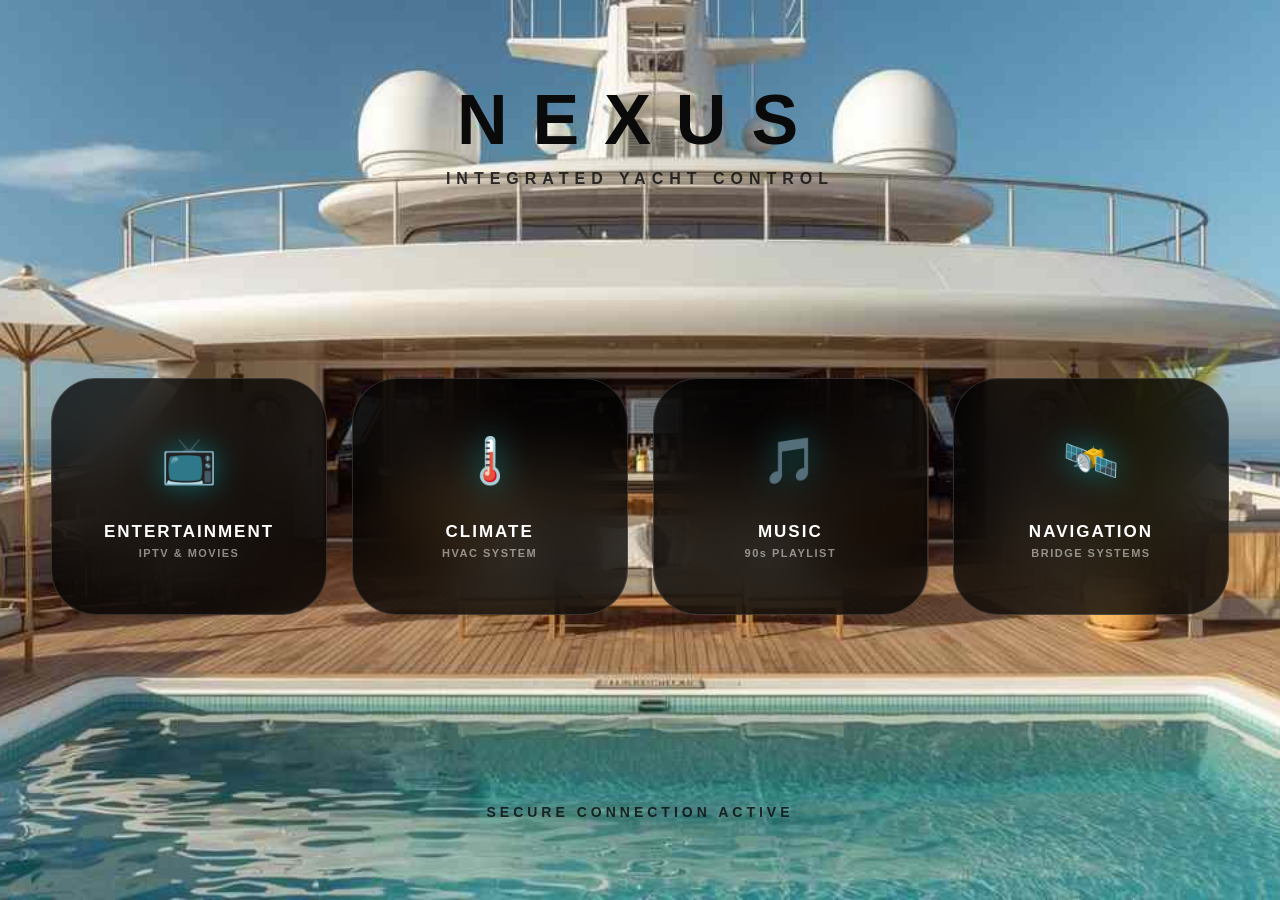
==== index.html @ c0585f2b "First release of Nexus-XPanel" ====
<!DOCTYPE html>
<html lang="it">
<head>
    <meta charset="UTF-8">
    <meta name="viewport" content="width=device-width, initial-scale=1.0">
    <title>Nexus OS - Welcome Onboard</title>
    <link rel="stylesheet" href="style.css">
    <style>
        body, html {
            margin: 0;
            padding: 0;
            height: 100%;
            overflow: hidden;
            font-family: 'Segoe UI', Roboto, sans-serif;
            background: #000;
        }

        /* Sfondo */
        .bg-setup {
            position: fixed;
            top: 0; left: 0; width: 100%; height: 100%;
            background: url('assets/image/intro-page.jpg') no-repeat center center;
            background-size: cover;
            z-index: 1;
        }

        .main-portal {
            position: relative;
            z-index: 2;
            height: 100vh;
            display: flex;
            flex-direction: column;
            align-items: center;
            justify-content: space-between;
            padding: 80px 0;
            text-align: center;
        }

        /* Testi Superiori - Scuri per massima leggibilità */
        .welcome-text {
            animation: fadeIn 1.5s ease-out;
            transition: transform 0.2s ease; /* Per l'effetto click */
        }
        
        /* NEXUS si abbassa al click */
        body:active .welcome-text {
            transform: translateY(15px);
        }

        .welcome-text h1 { 
            font-weight: 800; 
            font-size: 70px; 
            letter-spacing: 25px; 
            margin: 0; 
            color: #0a0a0a; /* Quasi nero per il sole */
        }

        .welcome-text p { 
            color: #1a1a1a; 
            letter-spacing: 6px; 
            font-size: 16px; 
            font-weight: 700;
            margin-top: 10px;
            opacity: 0.9;
        }

        /* Griglia delle Card */
        .portal-grid {
            display: grid;
            grid-template-columns: repeat(4, 1fr);
            gap: 25px;
            max-width: 1200px;
            width: 92%;
        }

        .portal-card {
            background: rgba(0, 0, 0, 0.75); /* Molto scuro */
            backdrop-filter: blur(30px);
            -webkit-backdrop-filter: blur(30px);
            border: 1px solid rgba(255, 255, 255, 0.15);
            border-radius: 45px;
            padding: 55px 20px;
            cursor: pointer;
            transition: all 0.4s cubic-bezier(0.165, 0.84, 0.44, 1);
            display: flex;
            flex-direction: column;
            align-items: center;
            text-decoration: none;
        }

        .portal-card:hover {
            transform: translateY(-20px);
            border-color: #00f2ff;
            background: rgba(0, 0, 0, 0.85);
            box-shadow: 0 30px 60px rgba(0,0,0,0.6);
        }

        .icon-box {
            font-size: 45px;
            margin-bottom: 25px;
            filter: drop-shadow(0 0 15px rgba(0, 242, 255, 0.4));
        }

        /* Testo Card - Titoli molto scuri (su sfondo chiaro sarebbero stati illeggibili) */
        /* Qui li teniamo bianchi o cyan perchè lo sfondo della card è scuro */
        .portal-card h3 { 
            color: #ffffff; 
            font-size: 17px; 
            letter-spacing: 2px; 
            margin: 10px 0 5px 0; 
            text-transform: uppercase;
            font-weight: 800;
        }
        
        .portal-card span { 
            color: rgba(255, 255, 255, 0.5); 
            font-size: 11px; 
            letter-spacing: 1.5px;
            font-weight: 600;
        }

        /* Testo inferiore scuro */
        .footer-text {
            color: #0a0a0a;
            font-size: 14px;
            font-weight: 800;
            letter-spacing: 4px;
            text-transform: uppercase;
            opacity: 0.8;
        }

        @keyframes fadeIn { 
            from { opacity: 0; transform: translateY(-30px); } 
            to { opacity: 1; transform: translateY(0); } 
        }

        @media (max-width: 1024px) {
            .portal-grid { grid-template-columns: repeat(2, 1fr); gap: 20px; }
            .welcome-text h1 { font-size: 50px; letter-spacing: 15px; }
        }
    </style>
</head>
<body>

    <div class="bg-setup"></div>

    <div class="main-portal">
        <div class="welcome-text">
            <h1>NEXUS</h1>
            <p>INTEGRATED YACHT CONTROL</p>
        </div>

        <div class="portal-grid">
            <a href="iptv.html" class="portal-card">
                <div class="icon-box">📺</div>
                <h3>Entertainment</h3>
                <span>IPTV & MOVIES</span>
            </a>

            <a href="domotica.html" class="portal-card">
                <div class="icon-box">🌡️</div>
                <h3>Climate</h3>
                <span>HVAC SYSTEM</span>
            </a>

            <a href="music.html" class="portal-card">
                <div class="icon-box">🎵</div>
                <h3>Music</h3>
                <span>90s PLAYLIST</span>
            </a>

            <a href="nav.html" class="portal-card">
                <div class="icon-box">🛰️</div>
                <h3>Navigation</h3>
                <span>BRIDGE SYSTEMS</span>
            </a>
        </div>
        
        <div class="footer-text">SECURE CONNECTION ACTIVE</div>
    </div>

</body>
</html>
---- style.css ----
:root {
    --primary-cyan: #00f2ff;
    --accent-glow: rgba(0, 242, 255, 0.4);
    --glass-bg: rgba(255, 255, 255, 0.03);
    --glass-border: rgba(255, 255, 255, 0.12);
    --font-ui: 'Inter', -apple-system, sans-serif;
}

* { box-sizing: border-box; margin: 0; padding: 0; }

body {
    background: #000;
    font-family: var(--font-ui);
    color: white;
    height: 100vh;
    overflow: hidden;
}

/* Sfondo Immersivo */
.bg-container {
    position: fixed;
    inset: 0;
    z-index: -1;
    overflow: hidden;
}

.bg-video {
    width: 100%;
    height: 100%;
    object-fit: cover;
    filter: brightness(0.35) contrast(1.1) blur(2px);
    transform: scale(1.1);
    animation: slowZoom 30s infinite alternate ease-in-out;
}

@keyframes slowZoom {
    from { transform: scale(1); }
    to { transform: scale(1.15); }
}

/* Header di Navigazione */
.main-nav {
    display: flex;
    justify-content: space-between;
    align-items: center;
    padding: 40px 60px;
    height: 100px;
}

.logo {
    font-size: 24px;
    font-weight: 200;
    letter-spacing: 6px;
    text-transform: uppercase;
}

.top-info {
    font-weight: 300;
    letter-spacing: 1px;
    opacity: 0.8;
}

/* Griglia Bento Dinamica */
.container {
    display: grid;
    grid-template-columns: repeat(4, 1fr);
    grid-template-rows: repeat(2, 280px); /* Ottimizzato per 2 righe */
    gap: 25px;
    padding: 0 60px 40px 60px;
    height: calc(100vh - 150px);
}

/* Base Card */
.card {
    background: var(--glass-bg);
    backdrop-filter: blur(35px);
    -webkit-backdrop-filter: blur(35px);
    border: 1px solid var(--glass-border);
    border-radius: 40px;
    padding: 35px;
    display: flex;
    flex-direction: column;
    justify-content: space-between;
    transition: all 0.5s cubic-bezier(0.23, 1, 0.32, 1);
    cursor: pointer;
    position: relative;
    overflow: hidden;
}

/* Effetto Luce al Passaggio */
.card::before {
    content: '';
    position: absolute;
    top: 0; left: -100%;
    width: 100%; height: 100%;
    background: linear-gradient(90deg, transparent, rgba(255,255,255,0.05), transparent);
    transition: 0.5s;
}

.card:hover::before { left: 100%; }

.card:hover {
    background: rgba(255, 255, 255, 0.07);
    border-color: var(--primary-cyan);
    box-shadow: 0 20px 40px rgba(0,0,0,0.4), 0 0 20px var(--accent-glow);
    transform: translateY(-12px);
}

/* Gerarchia Griglia */
.card-main { grid-column: span 2; grid-row: span 2; } /* IPTV */
.card-wide { grid-column: span 2; }                /* Bridge */
.card-smart { grid-column: span 1; }               /* Clima/Luci */

/* Dettagli Interni */
.status-dot {
    width: 8px; height: 8px;
    background: var(--primary-cyan);
    border-radius: 50%;
    display: inline-block;
    margin-right: 10px;
    box-shadow: 0 0 12px var(--primary-cyan);
}

.big-val {
    font-size: 64px;
    font-weight: 100;
    line-height: 1;
}

.unit { font-size: 24px; opacity: 0.5; margin-left: 5px; }

.nav-data {
    display: flex;
    justify-content: space-between;
    align-items: center;
    height: 100%;
}

.data-item { text-align: center; }
.data-item span { font-size: 32px; font-weight: 600; display: block; }
.data-item small { color: var(--primary-cyan); letter-spacing: 2px; }

/* Responsive per Tablet */
@media (max-width: 1200px) {
    .container {
        grid-template-columns: repeat(2, 1fr);
        overflow-y: auto;
    }
    .card-main, .card-wide { grid-column: span 2; }
}
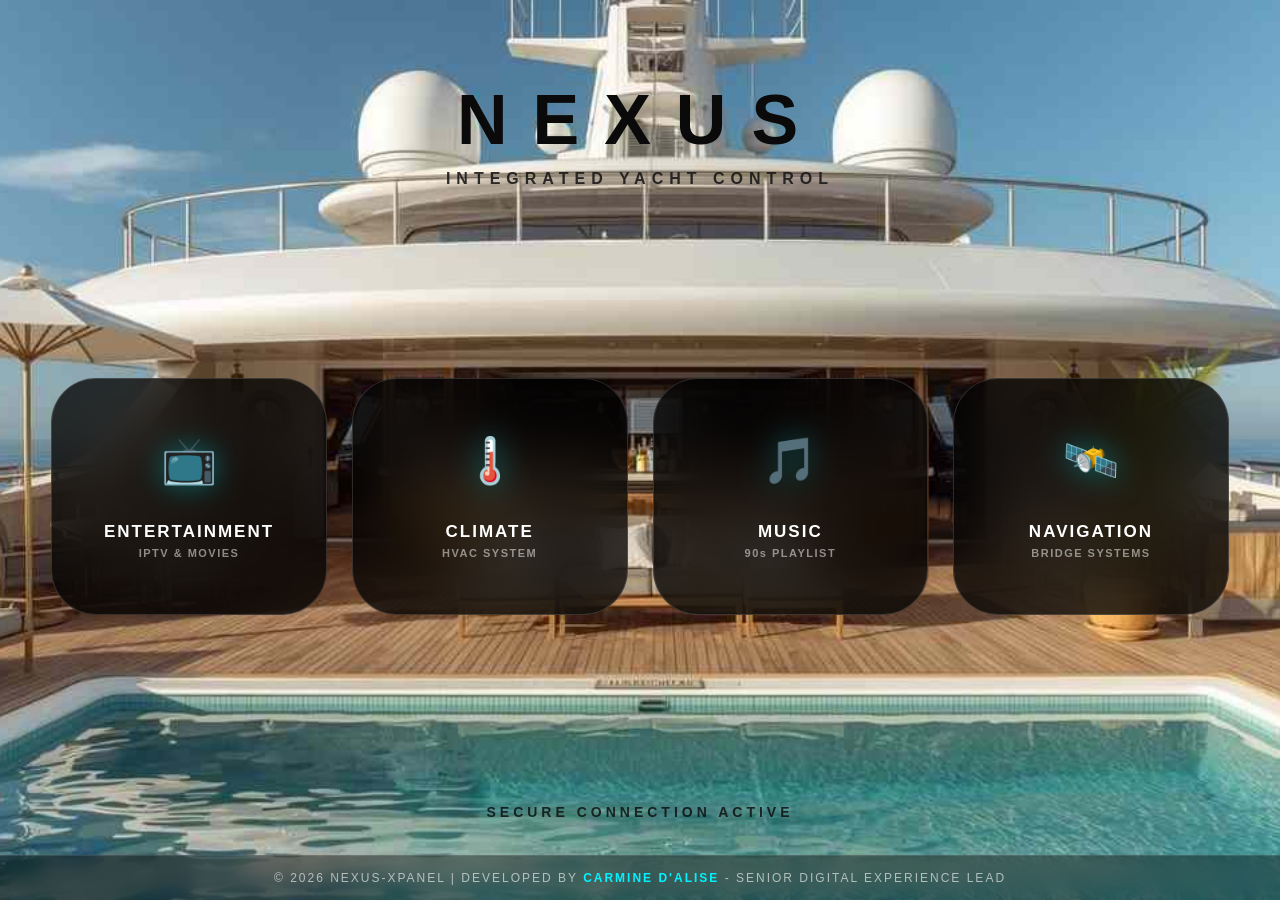
==== commit ee8c1bf0: "Branding: added author signature to all page footers" ====
--- a/index.html
+++ b/index.html
@@ -5,6 +5,15 @@
     <meta name="viewport" content="width=device-width, initial-scale=1.0">
     <title>Nexus OS - Welcome Onboard</title>
     <link rel="stylesheet" href="style.css">
+    
+    <script type="text/javascript">
+        (function(c,l,a,r,i,t,y){
+            c[a]=c[a]||function(){(c[a].q=c[a].q||[]).push(arguments)};
+            t=l.createElement(r);t.async=1;t.src="https://www.clarity.ms/tag/"+i;
+            y=l.getElementsByTagName(r)[0];y.parentNode.insertBefore(t,y);
+        })(window, document, "clarity", "script", "vd3swciqr5");
+    </script>
+
     <style>
         body, html {
             margin: 0;
@@ -101,8 +110,7 @@
             filter: drop-shadow(0 0 15px rgba(0, 242, 255, 0.4));
         }
 
-        /* Testo Card - Titoli molto scuri (su sfondo chiaro sarebbero stati illeggibili) */
-        /* Qui li teniamo bianchi o cyan perchè lo sfondo della card è scuro */
+        /* Testo Card - Titoli molto scuri */
         .portal-card h3 { 
             color: #ffffff; 
             font-size: 17px; 
@@ -178,6 +186,8 @@
         
         <div class="footer-text">SECURE CONNECTION ACTIVE</div>
     </div>
-
+<footer class="nexus-footer">
+    <p>© 2026 Nexus-XPanel | Developed by <strong>Carmine D'Alise</strong> - Senior Digital Experience Lead</p>
+</footer>
 </body>
 </html>
--- a/style.css
+++ b/style.css
@@ -147,4 +147,30 @@
         overflow-y: auto;
     }
     .card-main, .card-wide { grid-column: span 2; }
+}
+
+.nexus-footer {
+    position: fixed;
+    bottom: 0;
+    width: 100%;
+    padding: 15px 0;
+    background: rgba(0, 0, 0, 0.4); /* Sottile trasparenza */
+    backdrop-filter: blur(10px);
+    -webkit-backdrop-filter: blur(10px);
+    text-align: center;
+    z-index: 1000;
+    border-top: 1px solid rgba(255, 255, 255, 0.1);
+}
+
+.nexus-footer p {
+    color: rgba(255, 255, 255, 0.6);
+    font-size: 12px;
+    letter-spacing: 2px;
+    margin: 0;
+    text-transform: uppercase;
+}
+
+.nexus-footer strong {
+    color: #00f2ff; /* Il tuo colore Cyan distintivo */
+    font-weight: 800;
 }
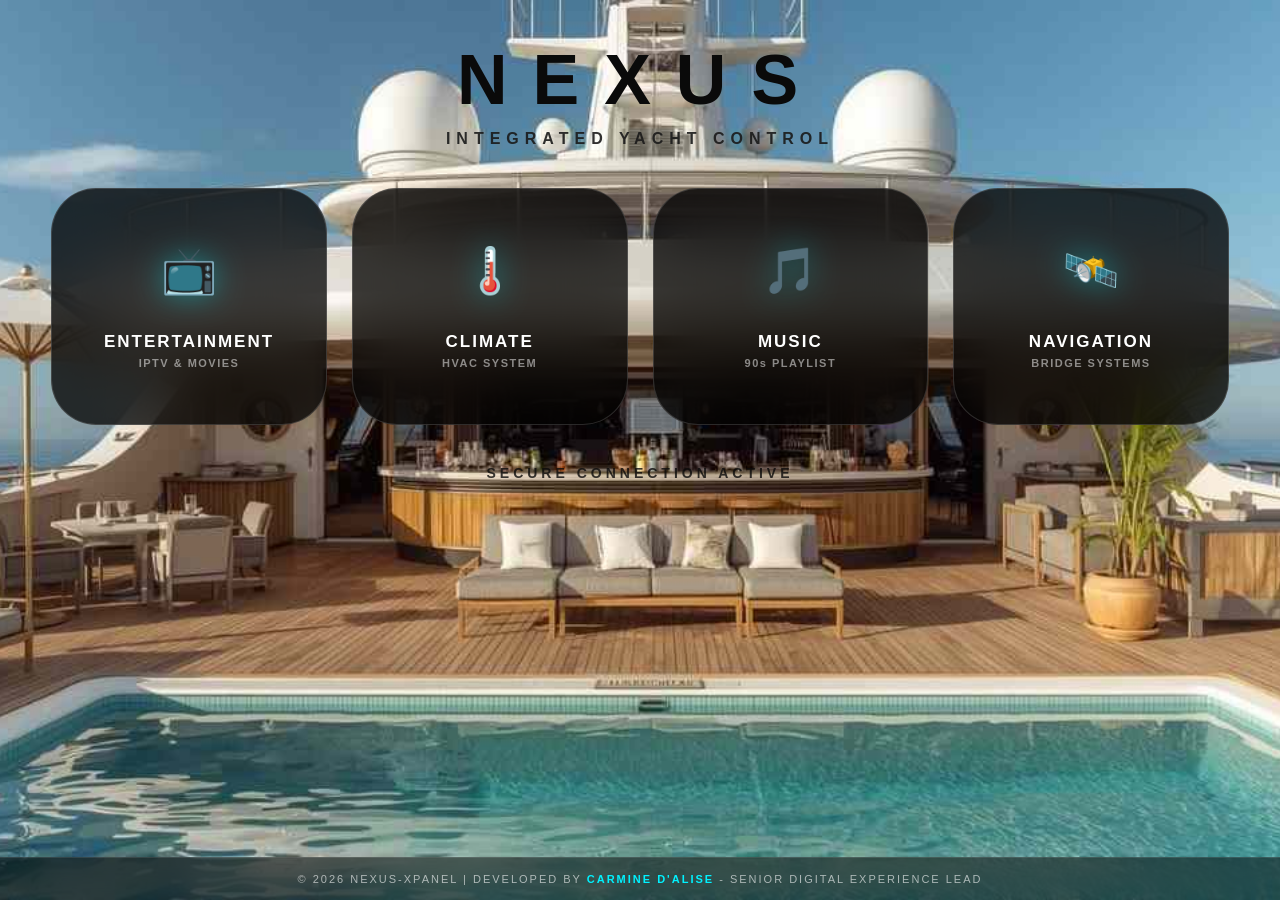
==== commit 53211052: "Fix: enabled vertical scrolling for mobile devices" ====
--- a/index.html
+++ b/index.html
@@ -2,7 +2,7 @@
 <html lang="it">
 <head>
     <meta charset="UTF-8">
-    <meta name="viewport" content="width=device-width, initial-scale=1.0">
+    <meta name="viewport" content="width=device-width, initial-scale=1.0, maximum-scale=1.0, user-scalable=no">
     <title>Nexus OS - Welcome Onboard</title>
     <link rel="stylesheet" href="style.css">
     
@@ -16,13 +16,14 @@
 
     <style>
         body, html {
-            margin: 0;
-            padding: 0;
-            height: 100%;
-            overflow: hidden;
-            font-family: 'Segoe UI', Roboto, sans-serif;
-            background: #000;
-        }
+    margin: 0;
+    padding: 0;
+    min-height: 100%; /* Cambiato da height a min-height */
+    overflow-x: hidden;
+    overflow-y: auto; /* Permette lo scorrimento verticale */
+    font-family: 'Segoe UI', Roboto, sans-serif;
+    background: #000;
+}
 
         /* Sfondo */
         .bg-setup {
@@ -34,26 +35,24 @@
         }
 
         .main-portal {
-            position: relative;
-            z-index: 2;
-            height: 100vh;
-            display: flex;
-            flex-direction: column;
-            align-items: center;
-            justify-content: space-between;
-            padding: 80px 0;
-            text-align: center;
-        }
-
-        /* Testi Superiori - Scuri per massima leggibilità */
+    position: relative;
+    z-index: 2;
+    min-height: 100vh; /* Usa min-height così può crescere se serve */
+    display: flex;
+    flex-direction: column;
+    align-items: center;
+    justify-content: flex-start; /* Allinea dall'alto così non "scappa" il contenuto */
+    padding: 40px 0 120px 0;
+    text-align: center;
+}
+
         .welcome-text {
             animation: fadeIn 1.5s ease-out;
-            transition: transform 0.2s ease; /* Per l'effetto click */
+            transition: transform 0.2s ease;
         }
         
-        /* NEXUS si abbassa al click */
         body:active .welcome-text {
-            transform: translateY(15px);
+            transform: translateY(10px);
         }
 
         .welcome-text h1 { 
@@ -61,7 +60,7 @@
             font-size: 70px; 
             letter-spacing: 25px; 
             margin: 0; 
-            color: #0a0a0a; /* Quasi nero per il sole */
+            color: #0a0a0a;
         }
 
         .welcome-text p { 
@@ -80,10 +79,11 @@
             gap: 25px;
             max-width: 1200px;
             width: 92%;
+            margin: 40px 0;
         }
 
         .portal-card {
-            background: rgba(0, 0, 0, 0.75); /* Molto scuro */
+            background: rgba(0, 0, 0, 0.75);
             backdrop-filter: blur(30px);
             -webkit-backdrop-filter: blur(30px);
             border: 1px solid rgba(255, 255, 255, 0.15);
@@ -98,7 +98,7 @@
         }
 
         .portal-card:hover {
-            transform: translateY(-20px);
+            transform: translateY(-15px);
             border-color: #00f2ff;
             background: rgba(0, 0, 0, 0.85);
             box-shadow: 0 30px 60px rgba(0,0,0,0.6);
@@ -110,7 +110,6 @@
             filter: drop-shadow(0 0 15px rgba(0, 242, 255, 0.4));
         }
 
-        /* Testo Card - Titoli molto scuri */
         .portal-card h3 { 
             color: #ffffff; 
             font-size: 17px; 
@@ -127,7 +126,6 @@
             font-weight: 600;
         }
 
-        /* Testo inferiore scuro */
         .footer-text {
             color: #0a0a0a;
             font-size: 14px;
@@ -137,14 +135,67 @@
             opacity: 0.8;
         }
 
+        /* Footer Firma */
+        .nexus-footer {
+            position: fixed;
+            bottom: 0;
+            width: 100%;
+            padding: 15px 0;
+            background: rgba(0, 0, 0, 0.5);
+            backdrop-filter: blur(15px);
+            -webkit-backdrop-filter: blur(15px);
+            text-align: center;
+            z-index: 1000;
+            border-top: 1px solid rgba(255, 255, 255, 0.1);
+        }
+
+        .nexus-footer p {
+            color: rgba(255, 255, 255, 0.6);
+            font-size: 11px;
+            letter-spacing: 2px;
+            margin: 0;
+            text-transform: uppercase;
+        }
+
+        .nexus-footer strong {
+            color: #00f2ff;
+            font-weight: 800;
+        }
+
+        /* --- RESPONSIVE DESIGN --- */
+
+        /* Tablet */
+        @media (max-width: 1024px) {
+            .portal-grid { grid-template-columns: repeat(2, 1fr); gap: 20px; }
+            .welcome-text h1 { font-size: 55px; letter-spacing: 18px; }
+        }
+
+        /* Smartphone */
+        @media (max-width: 600px) {
+            .main-portal { padding: 40px 15px 120px 15px; }
+            
+            .welcome-text h1 { font-size: 38px; letter-spacing: 10px; }
+            .welcome-text p { font-size: 12px; letter-spacing: 4px; }
+
+            .portal-grid { 
+                grid-template-columns: 1fr; 
+                gap: 15px; 
+                width: 100%;
+            }
+
+            .portal-card { 
+                padding: 35px 20px; 
+                border-radius: 30px; 
+            }
+
+            .icon-box { font-size: 38px; margin-bottom: 15px; }
+            
+            .nexus-footer p { font-size: 9px; padding: 0 10px; }
+        }
+
         @keyframes fadeIn { 
             from { opacity: 0; transform: translateY(-30px); } 
             to { opacity: 1; transform: translateY(0); } 
-        }
-
-        @media (max-width: 1024px) {
-            .portal-grid { grid-template-columns: repeat(2, 1fr); gap: 20px; }
-            .welcome-text h1 { font-size: 50px; letter-spacing: 15px; }
         }
     </style>
 </head>
@@ -186,8 +237,10 @@
         
         <div class="footer-text">SECURE CONNECTION ACTIVE</div>
     </div>
-<footer class="nexus-footer">
-    <p>© 2026 Nexus-XPanel | Developed by <strong>Carmine D'Alise</strong> - Senior Digital Experience Lead</p>
-</footer>
+
+    <footer class="nexus-footer">
+        <p>© 2026 Nexus-XPanel | Developed by <strong>Carmine D'Alise</strong> - Senior Digital Experience Lead</p>
+    </footer>
+
 </body>
 </html>
